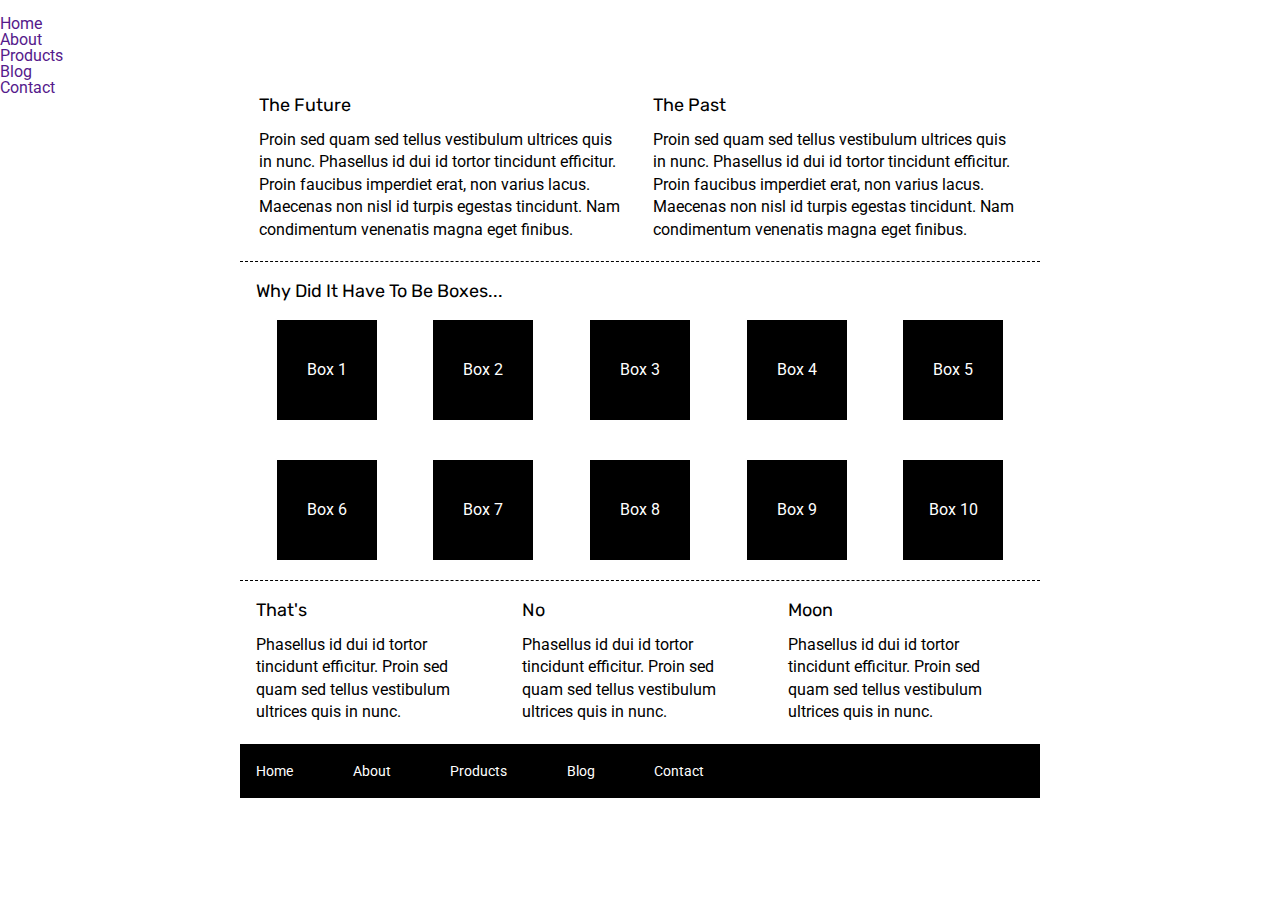
==== index.html @ 6fc41bb0 "Initial Commit" ====
<!doctype html>

<html lang="en">
<head>
  <meta charset="utf-8">

  <title>Sprint Challenge - Home</title>

  <link href="https://fonts.googleapis.com/css?family=Roboto|Rubik" rel="stylesheet">
  <link rel="stylesheet" href="css/index.css">

</head>

<body>
    <section>
        <div class="logo_div">
            <img src="/img/lambda-black.png" alt="">
        </div>
        <div class="nav_div">
            <nav class="top_nav">
                <a href=""><li>Home</li></a>
                <a href=""><li>About</li></a>
                <a href=""><li>Products</li></a>
                <a href=""><li>Blog</li></a>
                <a href=""><li>Contact</li></a>
            </nav>
        </div>
    </section>
    <div class="container">
   
        <section class="top-content">
            <div class="text-container">
                <h2>The Future</h2>
                <p>Proin sed quam sed tellus vestibulum ultrices quis in nunc. Phasellus id dui id tortor tincidunt efficitur. Proin faucibus imperdiet erat, non varius lacus. Maecenas non nisl id turpis egestas tincidunt. Nam condimentum venenatis magna eget finibus.</p>
            </div>
            <div class="text-container">
                <h2>The Past</h2>
                <p>Proin sed quam sed tellus vestibulum ultrices quis in nunc. Phasellus id dui id tortor tincidunt efficitur. Proin faucibus imperdiet erat, non varius lacus. Maecenas non nisl id turpis egestas tincidunt. Nam condimentum venenatis magna eget finibus.</p>
            </div>
        </section>
        
        <section class="middle-content">
        
            <h2>Why Did It Have To Be Boxes...</h2>
            
            <div class="boxes">
                <div class="box">Box 1</div>
                <div class="box">Box 2</div>
                <div class="box">Box 3</div>
                <div class="box">Box 4</div>
                <div class="box">Box 5</div>
                <div class="box">Box 6</div>
                <div class="box">Box 7</div>
                <div class="box">Box 8</div>
                <div class="box">Box 9</div>
                <div class="box">Box 10</div>
            </div>
        
        </section>

        <section class="bottom-content">

            <div class="text-container">
                <h2>That's</h2>
                <p>Phasellus id dui id tortor tincidunt efficitur. Proin sed quam sed tellus vestibulum ultrices quis in nunc.</p>
            </div>
            <div class="text-container">
                <h2>No</h2>
                <p>Phasellus id dui id tortor tincidunt efficitur. Proin sed quam sed tellus vestibulum ultrices quis in nunc.</p>
            </div>
            <div class="text-container">
                <h2>Moon</h2>
                <p>Phasellus id dui id tortor tincidunt efficitur. Proin sed quam sed tellus vestibulum ultrices quis in nunc.</p>
            </div>

        </section>
        
        <footer>
            <nav>
                <a href="#">Home</a>
                <a href="#">About</a>
                <a href="#">Products</a>
                <a href="#">Blog</a>
                <a href="#">Contact</a>
            </nav>
        </footer>
    </div><!-- container -->        
</body>
</html>
---- css/index.css ----
/* http://meyerweb.com/eric/tools/css/reset/ 
   v2.0 | 20110126
   License: none (public domain)
*/

html, body, div, span, applet, object, iframe,
h1, h2, h3, h4, h5, h6, p, blockquote, pre,
a, abbr, acronym, address, big, cite, code,
del, dfn, em, img, ins, kbd, q, s, samp,
small, strike, strong, sub, sup, tt, var,
b, u, i, center,
dl, dt, dd, ol, ul, li,
fieldset, form, label, legend,
table, caption, tbody, tfoot, thead, tr, th, td,
article, aside, canvas, details, embed, 
figure, figcaption, footer, header, hgroup, 
menu, nav, output, ruby, section, summary,
time, mark, audio, video {
	margin: 0;
	padding: 0;
	border: 0;
	font-size: 100%;
	font: inherit;
	vertical-align: baseline;
}
/* HTML5 display-role reset for older browsers */
article, aside, details, figcaption, figure, 
footer, header, hgroup, menu, nav, section {
	display: block;
}
body {
	line-height: 1;
}
ol, ul {
	list-style: none;
}
blockquote, q {
	quotes: none;
}
blockquote:before, blockquote:after,
q:before, q:after {
	content: '';
	content: none;
}
table {
	border-collapse: collapse;
	border-spacing: 0;
}

* {
    box-sizing: border-box;
}

html, body {
    height: 100%;
    font-family: 'Roboto', sans-serif;
}

h1, h2, h3, h4, h5 {
    font-size: 18px;
    margin-bottom: 15px;
    font-family: 'Rubik', sans-serif;
}

p {
    line-height: 1.4;
}

.container {
    width: 800px;
    margin: 0 auto;
}

.top-content {
    display: flex;
    flex-wrap: wrap;
    justify-content: space-evenly;
    margin-bottom: 20px;
    border-bottom: 1px dashed black;
}

.top-content .text-container {
    width: 48%;
    padding: 0 1%;
    padding-bottom: 20px;  
}

.middle-content {
    margin-bottom: 20px;
    border-bottom: 1px dashed black;
}

.middle-content h2 {
    padding: 0 2%;
    margin-bottom: 0;
}

.middle-content .boxes {
    display: flex;
    flex-wrap: wrap;
    justify-content: space-evenly;
}

.middle-content .boxes .box {
    width: 12.5%;
    height: 100px;
    background: black;
    margin: 20px 2.5%;
    color: white;
    display: flex;
    align-items: center;
    justify-content: center;
}

.bottom-content {
    display: flex;
    margin: 0 2% 20px;
    justify-content: space-around;
}

.bottom-content .text-container {
    padding-right: 4%;
}

.bottom-content .text-container:last-child {
    padding-right: 0;
}

footer {
    width: 100%;
    background: black;
}

footer nav {
    width: 60%;
    display: flex;
    justify-content: space-between;
    align-items: center;
    padding: 20px 2%;
    font-size: 14px;
}

footer nav a {
    color: white;
    text-decoration: none;
}


/* Top Section Styles */

.top_nav {
    text-decoration: none;
    list-style: none;
}

.top_nav a {
    text-decoration: none !important;
}
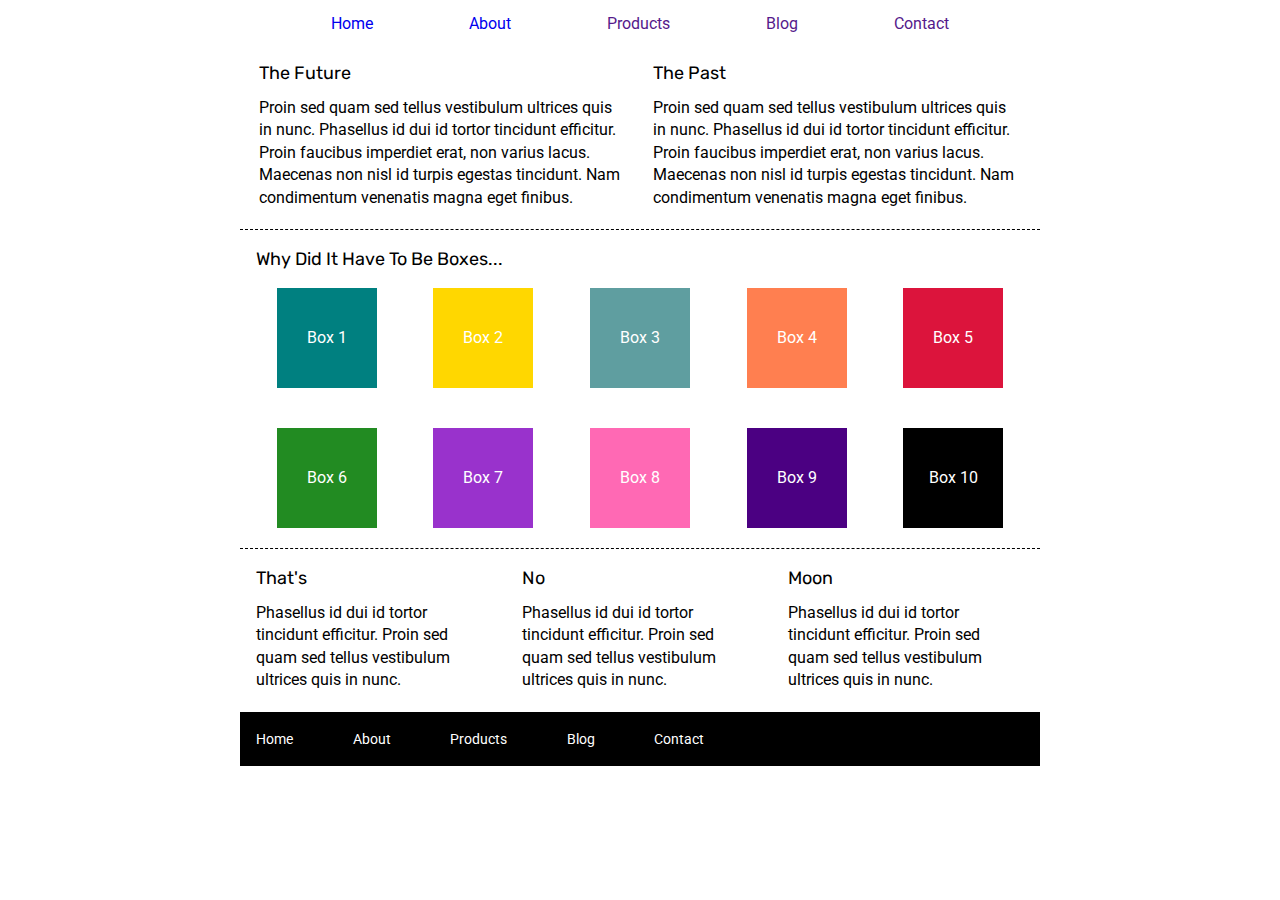
==== commit 7287d1bc: "Forgot to commit each step. sorry for the info dump. Finished the spring" ====
--- a/index.html
+++ b/index.html
@@ -12,19 +12,22 @@
 </head>
 
 <body>
-    <section>
+    <section class="nav_sec">
         <div class="logo_div">
             <img src="/img/lambda-black.png" alt="">
         </div>
         <div class="nav_div">
             <nav class="top_nav">
-                <a href=""><li>Home</li></a>
-                <a href=""><li>About</li></a>
+                <a href="index.html"><li>Home</li></a>
+                <a href="about.html"><li>About</li></a>
                 <a href=""><li>Products</li></a>
                 <a href=""><li>Blog</li></a>
                 <a href=""><li>Contact</li></a>
             </nav>
         </div>
+    </section>
+    <section class="img_sec">
+        <img src="./img/jumbo.jpg" alt="" class="jumboImg">
     </section>
     <div class="container">
    
@@ -44,16 +47,16 @@
             <h2>Why Did It Have To Be Boxes...</h2>
             
             <div class="boxes">
-                <div class="box">Box 1</div>
-                <div class="box">Box 2</div>
-                <div class="box">Box 3</div>
-                <div class="box">Box 4</div>
-                <div class="box">Box 5</div>
-                <div class="box">Box 6</div>
-                <div class="box">Box 7</div>
-                <div class="box">Box 8</div>
-                <div class="box">Box 9</div>
-                <div class="box">Box 10</div>
+                <div class="box" id="box1">Box 1</div>
+                <div class="box" id="box2">Box 2</div>
+                <div class="box" id="box3">Box 3</div>
+                <div class="box" id="box4">Box 4</div>
+                <div class="box" id="box5">Box 5</div>
+                <div class="box" id="box6">Box 6</div>
+                <div class="box" id="box7">Box 7</div>
+                <div class="box" id="box8">Box 8</div>
+                <div class="box" id="box9">Box 9</div>
+                <div class="box" id="boxTen">Box 10</div>
             </div>
         
         </section>
--- a/css/index.css
+++ b/css/index.css
@@ -145,14 +145,130 @@
     text-decoration: none;
 }
 
+/* General Styles */
+
+.container {
+    padding-top: 2em;
+}
 
 /* Top Section Styles */
-
+.nav_sec {
+    width: 75vw;
+    display: flex;
+    flex-direction: row;
+    justify-content: center;
+    margin: 0 auto;
+
+}
 .top_nav {
     text-decoration: none;
     list-style: none;
-}
+    display: flex;
+    justify-content: space-between;
+}
+
+/* I used flex on the nav bar here to get the spacing I needed w/o needing to use inline-block and a bunch of padding.  */
+
+.top_nav li {
+    float: right;
+    padding-left: 3em;
+    padding-right: 3em;
+    padding-top: 1rem;
+    justify-content: space-between;
+}
+
 
 .top_nav a {
     text-decoration: none !important;
+}
+
+/* Jumbo Img Section */
+.img_sec {
+    width: 80vw;
+    display: flex;
+    justify-content: center;
+    align-items: center;
+    margin: 0 auto;
+}
+
+.jumboImg {
+    width: 60vw;
+}
+
+/* Box Colors */
+
+#box1{
+    background-color: teal;
+}
+#box2{
+    background-color: gold;
+}
+#box3{
+    background-color: cadetblue;
+}
+#box4{
+    background-color: coral;
+}
+#box5{
+    background-color: crimson;
+}
+#box6{
+    background-color: forestgreen;
+}
+#box7{
+    background-color: darkorchid;
+}
+#box8{
+    background-color: hotpink;
+}
+
+#box9{
+    background-color: indigo;
+}
+
+.boxTen{
+    background-color: dodgerblue !important;
+}
+
+/* About Page Styles */
+
+button {
+    color: black;
+    background-color: white;
+    padding: 1rem;
+    border-radius: 20px;
+    width: 200px;
+}
+
+.about_text p{
+    line-height: 2em;
+}
+
+hr {
+    border: 1px dashed black;
+}
+
+.services {
+    display: flex;
+    flex-direction: row;
+    justify-content: space-between;
+    align-items: center;
+}
+
+.service_item {
+    width: 20rem;
+    padding-top: 2rem;
+}
+
+.row {
+    width: 100%;
+}
+/* Placing each pair of serivces in a row, giving that row 100% width and the cards a defined width goes a long way towards getting the 
+    look we're going for. For the love of GOd though, GIVE ME BOOTSTRAP!!!! lol
+*/
+
+
+.wrk_together {
+    padding-bottom: 2em;
+    padding-top: 2em;
 }